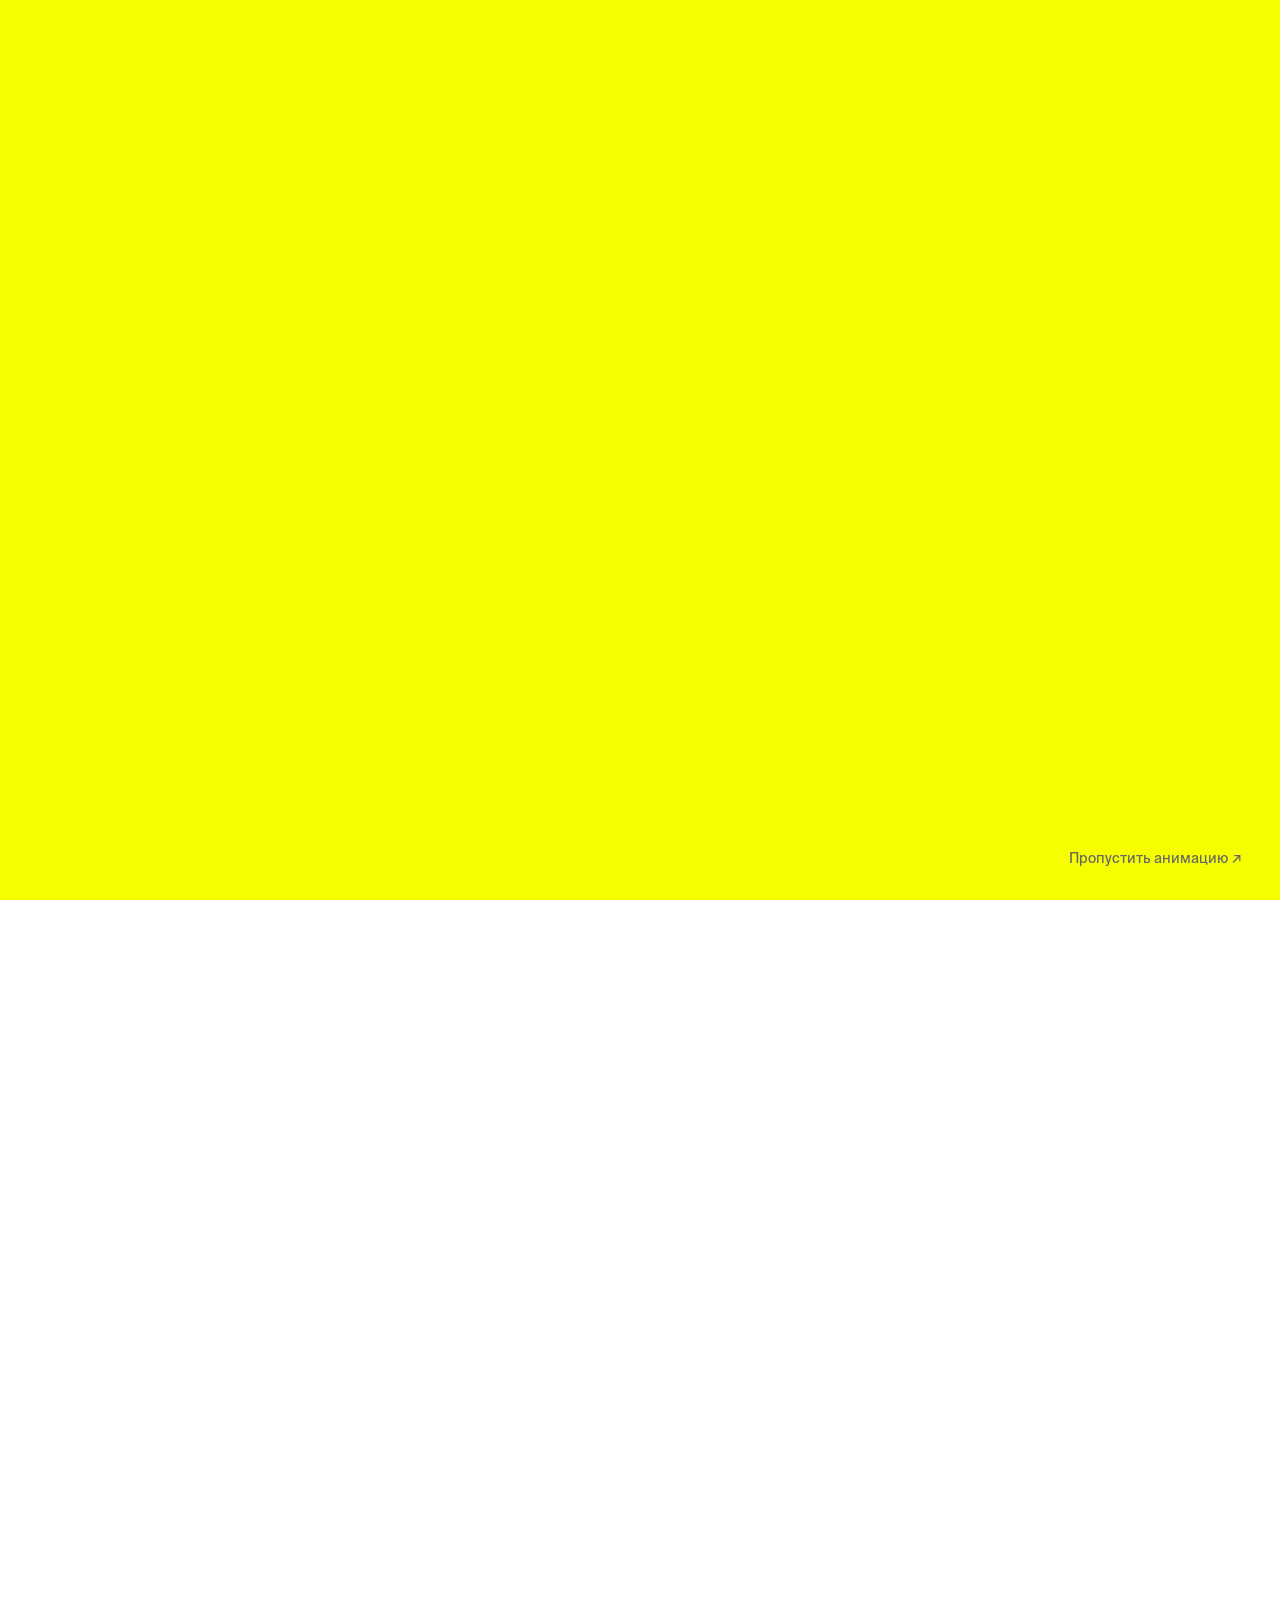
==== index.html @ 90dab208 "fix mobile" ====
<!doctype html><html lang="ru"><head><meta charset="utf-8"><meta name="viewport" content="width=device-width,initial-scale=1"><meta name="theme-color" content="#f6ff00"><title>Ярлыки — первое впечатление</title><meta name="description" content="Счёт пополам. Какие ярлыки навесим? История, которая раскрывается при скролле."><link rel="stylesheet" href="style.css?v=21"><link rel="stylesheet" href="catalog.css?v=25"><link rel="preload" href="assets/fonts/SuisseIntl-Regular.otf" as="font" type="font/otf" crossorigin>
<script>if(/^#cases?$|^#case-[1-6]$/.test(location.hash))location.replace("cases.html"+location.hash);else if(location.hash==="#about")location.replace("about.html");</script><link rel="stylesheet" href="project.css?v=64"></head><body>
<main><section id="story" aria-label="История о первом впечатлении"><div class="stage">
<div class="about screen" id="explanation"><header><nav><a href="cases.html" data-catalog>Кейсы</a><a href="about.html">О проекте</a></nav><a class="logo-home" href="index.html" aria-label="На главную"><img class="logo" src="assets/mascot.svg" alt="Сердце"></a><button class="share">Поделиться историей</button></header><div class="artboard"><div class="about-copy"><h2>Уже всё понятно?</h2><p class="descriptor">Спецпроект о ярлыках в отношениях:<br>как мы делаем выводы и что упускаем</p><ol><li><span>1</span><div><h3>Узнайте ситуацию</h3><p>Не пишет первым, предлагает разделить счёт, не выкладывает общие фото</p></div></li><li><span>2</span><div><h3>Посмотрите глубже</h3><p>Откройте детали каждой истории и проверьте, изменится ли ваше мнение</p></div></li></ol><a class="button" href="cases.html">Смотреть знакомые истории</a></div><div class="instruction" aria-label="Сердечки держат лист бумаги с ярлыками"><div style="inset:4.02% 0 0 3.78%"><img src="assets/7b0a2.svg" alt=""></div><div style="inset:14.25% 23.01% 4.76% 25.79%"><img src="assets/275e6.svg" alt=""></div><div style="inset:19.32% 23.01% 78.98% 75.84%"><img src="assets/e6776.svg" alt=""></div><div style="inset:89.11% 73.2% 9.39% 25.79%"><img src="assets/5a8c9.svg" alt=""></div><div style="inset:91.22% 33.81% 7.47% 65.68%"><img src="assets/b8d10.svg" alt=""></div><div style="inset:63.84% 37.57% 16.86% 29.57%"><img src="assets/ef36b.svg" alt=""></div><div style="inset:44.73% 26.77% 37.58% 47.94%"><img src="assets/b5682.svg" alt=""></div><div style="inset:22.67% 44.22% 56.77% 31.28%"><img src="assets/1a443.svg" alt=""></div><div style="inset:32.05% 31.79% 65.39% 66.65%"><img src="assets/c2673.svg" alt=""></div><div style="inset:25.44% 27.2% 72.56% 71.57%"><img src="assets/e4492.svg" alt=""></div><div style="inset:58.17% 50.09% 39.95% 48.69%"><img src="assets/e5840.svg" alt=""></div><div style="inset:28.57% 29.41% 69.3% 69.32%"><img src="assets/2cd7f.svg" alt=""></div><div style="inset:22.2% 25.02% 75.79% 73.76%"><img src="assets/6f675.svg" alt=""></div><div style="inset:46.43% 53.77% 51.33% 45.2%"><img src="assets/22b3f.svg" alt=""></div><div style="inset:41.39% 38.35% 56.74% 60.49%"><img src="assets/0f939.svg" alt=""></div><div style="inset:80.21% 38.16% 17.49% 60.78%"><img src="assets/86198.svg" alt=""></div><div style="inset:39.05% 57.01% 58.5% 41.87%"><img src="assets/02c9c.svg" alt=""></div><div style="inset:38.68% 36.37% 59.55% 62.52%"><img src="assets/fce56.svg" alt=""></div><div style="inset:86.16% 71.15% 12.01% 27.67%"><img src="assets/a3f76.svg" alt=""></div><div style="inset:83.9% 36.59% 13.92% 62.52%"><img src="assets/5ff57.svg" alt=""></div><div style="inset:63.88% 54.27% 34.34% 44.59%"><img src="assets/9fc2b.svg" alt=""></div><div style="inset:76.77% 39.8% 21.05% 59.23%"><img src="assets/3acbd.svg" alt=""></div><div style="inset:87.54% 34.99% 10.33% 64.08%"><img src="assets/f8cb5.svg" alt=""></div><div style="inset:61.06% 52.19% 37.23% 46.68%"><img src="assets/cc134.svg" alt=""></div><div style="inset:58.36% 48.34% 39.69% 50.64%"><img src="assets/f380e.svg" alt=""></div><div style="inset:35.68% 34.33% 62.42% 64.56%"><img src="assets/a7bbb.svg" alt=""></div><div style="inset:23.81% 63.81% 74.14% 35.16%"><img src="assets/402f9.svg" alt=""></div><div style="inset:42.98% 55.39% 54.92% 43.62%"><img src="assets/146ea.svg" alt=""></div><div style="inset:61.8% 46.82% 36.22% 52.2%"><img src="assets/55c90.svg" alt=""></div><div style="inset:83.58% 69.28% 14.73% 29.73%"><img src="assets/388e6.svg" alt=""></div><div style="inset:49.88% 52.28% 48.13% 46.8%"><img src="assets/b5104.svg" alt=""></div><div style="inset:66.68% 56.41% 31.66% 42.57%"><img src="assets/0a39e.svg" alt=""></div><div style="inset:20.37% 65.46% 77.61% 33.66%"><img src="assets/4e72e.svg" alt=""></div><div style="inset:27.35% 62.36% 70.74% 36.71%"><img src="assets/267bd.svg" alt=""></div><div style="inset:44.2% 40.37% 54.13% 58.67%"><img src="assets/8c803.svg" alt=""></div><div style="inset:5.18% 70.81% 28.19% 4.45%"><img src="assets/3a19d.svg" alt=""></div><div style="inset:23.29% 76.43% 70.82% 21.01%"><img src="assets/b0df2.svg" alt=""></div><div style="inset:26.95% 81.81% 66.93% 15.7%"><img src="assets/346f6.svg" alt=""></div><div style="inset:41.83% 0.68% 1.12% 73.12%"><img src="assets/42d06.svg" alt=""></div><div style="inset:63.96% 13.38% 30.2% 83.93%"><img src="assets/c4c58.svg" alt=""></div><div style="inset:59.79% 18.46% 34.64% 78.81%"><img src="assets/5970c.svg" alt=""></div><div style="inset:83% 26.28% 5.74% 66.39%"><img src="assets/9bbf6.svg" alt=""></div><div style="inset:12.1% 64.65% 80.53% 30.05%"><img src="assets/9ccc6.svg" alt=""></div><div style="inset:65.37% 22.06% 25.84% 75.14%"><img src="assets/076d9.svg" alt=""></div><div style="inset:25.73% 70.8% 70.72% 28.65%"><img src="assets/cbd08.svg" alt=""></div><div style="inset:33.71% 4.28% 57.67% 92.96%"><img src="assets/4f67e.svg" alt=""></div><div style="inset:38.57% 0.16% 55.39% 95.4%"><img src="assets/6e58c.svg" alt=""></div><div style="inset:0 92.46% 91.87% 5.05%"><img src="assets/b3ad0.svg" alt=""></div><div style="inset:4.95% 94.88% 89.46% 1.27%"><img src="assets/75973.svg" alt=""></div><div style="inset:11.93% 96.21% 85.41% 0"><img src="assets/a576d.svg" alt=""></div><span class="itext a">Жмот</span><span class="itext b">Тарелочница</span><span class="itext c">Сыночка-корзиночка</span></div></div></div>
<div class="intro screen"><header><nav><a href="cases.html" data-catalog>Кейсы</a><a href="about.html">О проекте</a></nav><a class="logo-home" href="index.html" aria-label="На главную"><img class="logo" src="assets/mascot.svg" alt="Сердце"></a><button class="share">Поделиться историей</button></header><div class="artboard"><h1>Счёт пополам.<br>Какие ярлыки навесим?</h1><div class="mobile-scene" aria-hidden="true"><div class="cafe-left"><img src="assets/96ec9.svg" alt=""></div><div class="cafe-right"><img src="assets/06951.svg" alt=""></div><div class="cafe-table"><img src="assets/1d486.svg" alt=""></div></div><div class="scene"><img src="assets/scene.svg" alt="Два сердечка за столом в кафе"></div><div class="labels" aria-label="Поспешные ярлыки"></div></div><div class="yellow-edge"></div><p class="scroll-hint">Листай, чтобы увидеть больше <span>↓</span></p></div>
<svg class="paper" aria-hidden="true"><defs><linearGradient id="back" gradientUnits="userSpaceOnUse"><stop stop-color="#e5e5e5"/><stop offset=".18" stop-color="#f1f1f1"/><stop offset=".4" stop-color="#ffffff"/><stop offset=".7" stop-color="#fafafa"/><stop offset="1" stop-color="#eeeeee"/></linearGradient><filter id="shadow"><feGaussianBlur stdDeviation="12"/></filter></defs><polygon class="paper-face" fill="#f6ff00"/><path class="fold-shadow" fill="#000" opacity=".06" filter="url(#shadow)"/><path class="fold-back" fill="url(#back)"/></svg><button class="skip" data-end>Пропустить анимацию ↗</button>
</div></section></main><div class="toast" role="status"></div><script src="app.js?v=41"></script><script src="share.js?v=21"></script><script src="navigation.js?v=64"></script></body></html>
---- style.css ----
@font-face{font-family:Suisse;src:url('assets/fonts/SuisseIntl-Thin.otf') format('opentype');font-weight:100;font-style:normal;font-display:swap}
@font-face{font-family:Suisse;src:url('assets/fonts/SuisseIntl-ThinItalic.otf') format('opentype');font-weight:100;font-style:italic;font-display:swap}
@font-face{font-family:Suisse;src:url('assets/fonts/SuisseIntl-Ultralight.otf') format('opentype');font-weight:200;font-style:normal;font-display:swap}
@font-face{font-family:Suisse;src:url('assets/fonts/SuisseIntl-UltralightItalic.otf') format('opentype');font-weight:200;font-style:italic;font-display:swap}
@font-face{font-family:Suisse;src:url('assets/fonts/SuisseIntl-Light.otf') format('opentype');font-weight:300;font-style:normal;font-display:swap}
@font-face{font-family:Suisse;src:url('assets/fonts/SuisseIntl-LightItalic.otf') format('opentype');font-weight:300;font-style:italic;font-display:swap}
@font-face{font-family:Suisse;src:url('assets/fonts/SuisseIntl-Book.otf') format('opentype');font-weight:350;font-style:normal;font-display:swap}
@font-face{font-family:Suisse;src:url('assets/fonts/SuisseIntl-BookItalic.otf') format('opentype');font-weight:350;font-style:italic;font-display:swap}
@font-face{font-family:Suisse;src:url('assets/fonts/SuisseIntl-Regular.otf') format('opentype');font-weight:400;font-style:normal;font-display:swap}
@font-face{font-family:Suisse;src:url('assets/fonts/SuisseIntl-RegularItalic.otf') format('opentype');font-weight:400;font-style:italic;font-display:swap}
@font-face{font-family:Suisse;src:url('assets/fonts/SuisseIntl-Medium.otf') format('opentype');font-weight:500;font-style:normal;font-display:swap}
@font-face{font-family:Suisse;src:url('assets/fonts/SuisseIntl-MediumItalic.otf') format('opentype');font-weight:500;font-style:italic;font-display:swap}
@font-face{font-family:Suisse;src:url('assets/fonts/SuisseIntl-SemiBold.otf') format('opentype');font-weight:600;font-style:normal;font-display:swap}
@font-face{font-family:Suisse;src:url('assets/fonts/SuisseIntl-SemiBoldItalic.otf') format('opentype');font-weight:600;font-style:italic;font-display:swap}
@font-face{font-family:Suisse;src:url('assets/fonts/SuisseIntl-Bold.otf') format('opentype');font-weight:700;font-style:normal;font-display:swap}
@font-face{font-family:Suisse;src:url('assets/fonts/SuisseIntl-BoldItalic.otf') format('opentype');font-weight:700;font-style:italic;font-display:swap}
@font-face{font-family:Suisse;src:url('assets/fonts/SuisseIntl-Black.otf') format('opentype');font-weight:900;font-style:normal;font-display:swap}
@font-face{font-family:Suisse;src:url('assets/fonts/SuisseIntl-BlackItalic.otf') format('opentype');font-weight:900;font-style:italic;font-display:swap}
@font-face{font-family:Livret;src:url('assets/fonts/TT Livret Text Trial Regular.ttf')}*{box-sizing:border-box}html{scroll-behavior:auto}body{margin:0;background:white;color:#666;font:18px/1.2 Suisse,Arial,sans-serif}button,a{-webkit-tap-highlight-color:transparent}button{font:inherit;cursor:pointer;border:0;border-radius:0}a{color:inherit;text-decoration:none}button:focus-visible,a:focus-visible{outline:2px solid #666;outline-offset:5px}p,h1,h2,h3{margin:0;font-weight:400}h1,h2{font-family:Livret,Georgia,serif}#story{height:470svh;position:relative}.stage{position:sticky;top:0;height:100svh;overflow:hidden;background:#fff}.screen{position:absolute;inset:0;display:grid;place-items:center}.artboard{width:1440px;height:740px;position:absolute;transform:scale(var(--scale,1));transform-origin:center}.intro{z-index:2;background:#fff}header{position:absolute;left:30px;right:30px;top:20px;height:52px;display:flex;align-items:center;justify-content:space-between;color:#444;z-index:2}nav{display:flex;gap:30px}.logo{position:absolute;left:50%;transform:translateX(-50%);width:55.517px;height:50px}.share,.button{display:inline-flex;align-items:center;justify-content:center;background:#444;color:white;padding:16px 24px;font-size:18px;min-height:52px}.share:hover,.button:hover{background:#222}h1{position:absolute;top:101px;left:0;width:100%;font-size:68px;line-height:.95;text-align:center}.scene{position:absolute;left:63px;top:268px;width:1313.422px;height:577.925px}.scene img{width:1313.422px;height:577.925px;display:block}.yellow-edge{position:absolute;left:0;right:0;bottom:0;height:18px;background:#f6ff00}.scroll-hint{position:absolute;bottom:28px;left:0;width:100%;text-align:center;font-size:16px;z-index:4}.scroll-hint span{display:block;margin-top:10px}.labels{position:absolute;inset:0;pointer-events:none}.label{position:absolute;background:#f6ff00;height:58px;display:grid;place-items:center;font-size:22px;color:#666;transform-origin:center;box-shadow:none;clip-path:polygon(0 0,100% 0,100% calc(100% - 24px),calc(100% - 24px) 100%,0 100%);will-change:transform,opacity}.label:after{content:"";position:absolute;right:0;bottom:0;width:24px;height:24px;background:#444}.paper{position:absolute;inset:0;width:100%;height:100%;z-index:5;pointer-events:none}.skip{position:absolute;right:30px;bottom:25px;background:transparent;color:#666;font-size:14px;z-index:7;padding:8px}.progress{height:2px;position:absolute;bottom:0;left:0;right:0;z-index:8;background:#44444410}.progress i{display:block;height:100%;background:#666;transform-origin:left;transform:scaleX(0)}.about-copy{position:absolute;left:30px;top:149px;width:504px}.about h2{font-size:60px;line-height:.9;white-space:nowrap}.descriptor{font-size:22px;color:#9e9e9e;margin-top:20px}ol{list-style:none;padding:0;margin:70px 0 65px;width:447px}li{display:flex;gap:16px;margin-bottom:26px}li+li{border-top:2px solid #ddd;padding-top:26px}li>span{font:42px/1 Livret,Georgia,serif}li h3{font-size:18px;color:#9e9e9e;margin-bottom:10px}li p{font-size:18px}.instruction{position:absolute;left:613px;top:149px;width:797px;height:487.056px}.instruction>div{position:absolute}.instruction img{display:block;width:100%;height:100%}.instruction .itext{position:absolute;font-size:15.694px}.instruction .itext.a{left:40.4%;top:29.77%;transform:rotate(-17deg)}.instruction .itext.b{left:53.95%;top:50.1%;transform:rotate(10.96deg)}.instruction .itext.c{left:35.26%;top:68.99%;transform:rotate(-9.92deg)}footer{min-height:40svh;padding:80px 30px;display:flex;align-items:center;justify-content:center;gap:32px;flex-wrap:wrap}footer>p{font:32px/1.1 Livret,Georgia,serif}footer .restart{background:transparent;color:#666;font-size:16px}.toast{position:fixed;bottom:35px;left:50%;transform:translate(-50%,15px);opacity:0;pointer-events:none;background:#444;color:white;padding:15px 24px;z-index:20;transition:opacity .2s,transform .2s}.toast.show{opacity:1;transform:translate(-50%,0)}@media(max-width:700px){.artboard{transform:scale(var(--scale));}.skip{right:12px;bottom:16px;font-size:12px}.scroll-hint{font-size:13px;bottom:40px}.about .artboard{width:390px;height:780px;transform:scale(var(--mobile-scale));}header{left:20px;right:20px}.about header nav{font-size:13px;gap:16px}.about header .logo{width:32px;height:30px}.about header .share{font-size:11px;padding:10px;min-height:35px}.about-copy{left:20px;top:110px;width:350px}.about h2{font-size:42px}.descriptor{font-size:18px}ol{margin:30px 0;width:350px}li p{font-size:16px}.instruction{width:350px;height:214px;left:20px;top:550px}.instruction .itext{font-size:7px}footer{padding:50px 20px;gap:20px}footer>p{font-size:26px;text-align:center}}@media(prefers-reduced-motion:reduce){#story{height:100svh}.intro,.paper,.skip,.progress{display:none!important}.about{visibility:visible!important}}

/* Viewport navigation stays above the scene regardless of canvas scaling. */
.screen>header{position:absolute;top:20px;left:30px;right:30px;height:52px;z-index:3}.yellow-edge{height:22%;min-height:110px;background:linear-gradient(to bottom,rgba(246,255,0,0) 0%,#f6ff00 70%,#f6ff00 100%);pointer-events:none}.scroll-hint{bottom:30px}.scroll-hint span{display:none}@media(max-width:700px){.screen>header{top:16px;left:16px;right:16px;height:36px}.screen>header nav{font-size:13px;gap:16px}.screen>header .logo{width:32px;height:30px}.screen>header .share{font-size:11px;padding:10px;min-height:35px}.yellow-edge{height:19%;min-height:100px}.scroll-hint{bottom:30px;font-size:13px}.skip{bottom:7px;font-size:10px}}

/* The initial scene has a clean paper edge, without a gradient. */
.yellow-edge{height:18px;min-height:0;background:#f6ff00}

/* Fade the illustration into the white paper at the bottom. */
.yellow-edge{height:22%;min-height:110px;background:linear-gradient(to bottom,rgba(255,255,255,0) 0%,#fff 75%,#fff 100%)}

/* Captions share the geometric centers and angles of the illustrated yellow labels. */
.instruction .itext{white-space:nowrap;line-height:1}.instruction .itext.a{left:43.53%;top:32.95%;transform:translate(-50%,-50%) rotate(-17deg)}.instruction .itext.b{left:60.585%;top:53.575%;transform:translate(-50%,-50%) rotate(10.96deg)}.instruction .itext.c{left:46%;top:73.49%;transform:translate(-50%,-50%) rotate(-9.92deg)}

/* Scene and its fade stay in one stacking context under every label. */
.intro .artboard>.yellow-edge{z-index:1;right:auto;min-height:0}.labels{z-index:2}
---- catalog.css ----
.catalog{position:relative;min-height:max(740px,100svh);overflow:hidden;background:#fff;color:#666}.catalog>header{position:absolute;top:20px;left:40px;right:40px;height:50px}.catalog>header .share{font-size:16px;min-height:48px;padding:14px 24px}.catalog-canvas{position:absolute;width:1440px;height:740px;left:50%;top:50%;transform:translate(-50%,-50%) scale(var(--catalog-scale,1));transform-origin:center}.catalog-grid{position:absolute;left:-22.032px;top:-142.006px;width:1554.96px;height:931.068px;pointer-events:none}.catalog-heading{position:absolute;left:40px;right:40px;top:122px;display:flex;justify-content:space-between}.catalog-heading h2{font:20px/24px Suisse,Arial,sans-serif;color:#9e9e9e}.catalog-heading p{font:18px/22px Suisse,Arial,sans-serif;width:325px}.rack{position:absolute;left:40px;top:239px;width:1360px;height:436px;display:flex;align-items:center;justify-content:center;gap:40px;isolation:isolate;touch-action:pan-y;user-select:none}.case-slot{position:relative;width:112px;height:400px;flex:none;transition:width .55s cubic-bezier(.22,.78,.18,1),height .55s;z-index:1}.case-slot.active{width:447px;height:436px;z-index:10}.case-slot.dragging{z-index:12}.case-sheet{position:absolute;inset:0;transform-origin:center;transition:transform .55s cubic-bezier(.22,.78,.18,1);will-change:transform}.case-slot.dragging .case-sheet{transition:none}.closed-paper{position:absolute;inset:0;opacity:1;transition:opacity .3s}.closed-plane{position:absolute;left:-11px;top:0;width:130.2px;height:422.22px}.closed-thickness{position:absolute;right:0;top:0;width:3.72px;height:399.9px}.closed-paper>span{position:absolute;left:24px;top:172px;font:42px/56px Livret,Georgia,serif;color:#fff;opacity:.2}.case-slot.active .closed-paper{opacity:0;pointer-events:none}.case-cover{position:absolute;left:50%;top:50%;width:447px;height:436px;transform:translate(-50%,-50%) perspective(1400px) rotateY(-75deg);opacity:0;transition:transform .55s cubic-bezier(.22,.78,.18,1),opacity .25s;pointer-events:none}.case-slot.active .case-cover{transform:translate(-50%,-50%) perspective(1400px) rotateY(0);opacity:1}.cover-front{position:absolute;inset:0;background:#eee;border-radius:5px;overflow:hidden;clip-path:polygon(0 0,100% 0,100% calc(100% - 44px),calc(100% - 44px) 100%,0 100%)}.cover-photo{position:absolute;max-width:none}.cover-grain{position:absolute;inset:0;background-image:url('assets/0f01c.png');background-size:100%;mix-blend-mode:overlay;opacity:.7;pointer-events:none}.cover-topline{position:absolute;left:30px;right:30px;top:26px;display:flex;justify-content:space-between;align-items:flex-start;gap:15px;font:20px/24px Suisse,Arial,sans-serif}.cover-topline>span:first-child{white-space:nowrap;color:#666}.cover-topline>span:last-child{text-align:right;color:#444}.cover-shade{position:absolute;inset:0;background:radial-gradient(ellipse at center,transparent 80%,#f6ff00 100%);pointer-events:none}.printed-cover-corner{position:absolute;bottom:0;right:0;width:95px;height:95px}.case-pull{position:absolute;inset:0;background:transparent;z-index:3;padding:0;cursor:grab;touch-action:pan-y;color:transparent}.case-slot.active .case-pull{touch-action:none}.case-pull:active{cursor:grabbing}.case-pull:focus-visible{outline:2px solid #666;outline-offset:6px}.case-fold{position:absolute;inset:0;width:447px;height:436px;overflow:visible;pointer-events:none}.catalog-hint{position:absolute;top:698px;left:40px;right:40px;display:flex;justify-content:space-between;color:#9e9e9e;font-size:16px}.catalog-arrows{display:flex;gap:16px}.catalog-arrows button{background:none;color:#666;padding:0 4px;font-size:20px}.case-view{position:fixed;inset:0;background:#fff;z-index:30;overflow:auto}.case-view[hidden]{display:none}.case-view>header{position:relative;top:auto;left:auto;right:auto;margin:20px 40px;height:50px}.case-layout{max-width:1440px;margin:80px auto 50px;padding:0 40px;display:grid;grid-template-columns:minmax(0,680px) minmax(0,650px);gap:30px}.case-visual{position:relative;aspect-ratio:680/648;overflow:hidden;background:#eee}.case-visual>img{width:100%;height:100%;object-fit:cover}.case-visual[data-id="6"]>img{width:142.92%;max-width:none;position:relative;left:-12.03%}.case-veil{position:absolute;inset:0;background:#000;opacity:.8;transition:opacity .5s}.case-panel{display:flex;flex-direction:column;align-items:stretch;min-height:500px}.case-panel h1{position:static;width:auto;text-align:left;font:60px/1.05 Livret,Georgia,serif}.case-description{font-size:18px;line-height:22px;margin-top:12px;max-width:564px}.case-stage{border-top:1px solid #eee;margin-top:30px;padding-top:30px}.case-stage-heading{display:flex;justify-content:space-between;gap:20px;font-size:20px;margin-bottom:12px}.case-stage-heading span{color:#9e9e9e;font-size:18px}.case-reactions{display:grid;grid-template-columns:repeat(3,1fr);gap:20px;margin-top:20px}.case-reaction{position:relative;background:#eee;min-height:144px;padding:16px;text-align:left;color:#444;clip-path:polygon(0 0,100% 0,100% calc(100% - 20px),calc(100% - 20px) 100%,0 100%)}.case-reaction img{display:block;width:80px;height:75px;object-fit:contain;margin-bottom:12px}.case-reaction[aria-pressed="true"]{background:#f6ff00}.case-actions{display:flex;gap:20px;margin-top:auto;padding-top:40px}.case-actions button{min-height:52px;padding:14px 24px;background:#444;color:#fff}.case-actions button:disabled{background:#c4c4c4}.detail-paper{position:relative;padding:25px 24px;min-height:210px;background:#eee;overflow:hidden;isolation:isolate}.detail-paper p{font-size:18px;line-height:24px;white-space:pre-line}.detail-mask{position:absolute;inset:0;background:#444;z-index:2;cursor:grab;touch-action:none;clip-path:polygon(0 0,100% 0,100% calc(100% - 32px),calc(100% - 32px) 100%,0 100%)}.detail-mask:after{content:'';position:absolute;bottom:0;right:0;border-top:32px solid #d9d9d9;border-right:32px solid transparent}.detail-hint{color:#9e9e9e;font-size:16px;margin-top:12px}.result-comparison{display:flex;align-items:center;gap:24px;margin:25px 0}.result-comparison>div{flex:1}.result-comparison small{display:block;color:#9e9e9e;margin-bottom:12px}.result-comparison strong{font-weight:400;font-size:22px}.case-view.showing{animation:caseEnter .4s cubic-bezier(.22,.78,.18,1)}@keyframes caseEnter{from{opacity:0;transform:translateY(25px)}to{opacity:1;transform:none}}body.case-is-open{overflow:hidden}.live-message{position:absolute;width:1px;height:1px;overflow:hidden;clip-path:inset(50%)}
@media(max-width:700px){.catalog{min-height:700px}.catalog>header{left:16px;right:16px}.catalog-heading p{font-size:18px}.catalog-hint{font-size:18px}.case-view>header{margin:16px;height:35px}.case-layout{margin-top:45px;padding:0 16px;grid-template-columns:1fr;gap:25px}.case-panel h1{font-size:42px}.case-description{font-size:17px}.case-visual{max-height:40svh;aspect-ratio:1.3}.case-panel{min-height:400px}.case-stage{margin-top:24px;padding-top:24px}.case-reactions{gap:10px}.case-reaction{padding:12px;min-height:130px;font-size:15px}.case-reaction img{width:65px;height:65px}.case-actions button{padding:12px 18px;font-size:15px}.case-stage-heading{font-size:18px}.case-stage-heading span{font-size:14px}}
@media(prefers-reduced-motion:reduce){.case-slot,.case-cover,.case-sheet,.closed-paper,.case-view{transition:none!important;animation:none!important}}

@media(max-width:700px){.catalog-canvas{position:relative;width:100%;height:700px;top:0;left:0;transform:none}.catalog-heading{top:110px;left:20px;right:20px;flex-direction:column;gap:16px}.catalog-heading h2{font-size:20px}.catalog-heading p{font-size:17px;width:auto;max-width:325px}.rack{left:50%;top:235px;transform:translateX(-50%) scale(.65) translateX(var(--rack-offset,0px));transform-origin:center;transition:transform .55s cubic-bezier(.22,.78,.18,1)}.catalog-hint{top:610px;left:20px;right:20px;font-size:14px;gap:15px}.catalog>header{height:36px}.catalog>header nav{font-size:13px;gap:16px}.catalog>header .logo{width:32px;height:30px}.catalog>header .share{font-size:11px;padding:10px;min-height:35px}}

/* Gray numbered sheets reveal their printed cover on interaction. */
.closed-paper{display:block}.closed-paper:after{content:"";position:absolute;right:3px;top:0;width:1px;height:400px;background:rgba(255,255,255,.7);pointer-events:none}.case-cover{opacity:0;transform:translate(-50%,-50%) perspective(1400px) rotateY(var(--cover-angle,-75deg)) scaleY(.91743);backface-visibility:hidden}.case-slot.active .case-cover{transform:translate(-50%,-50%) perspective(1400px) rotateY(0deg) scaleY(1)}.printed-cover-corner{transform:scale(.4631578947);transform-origin:bottom right}

/* Hover highlight is shared by every case; heading sits 50px below navigation. */
.catalog>.catalog-heading{top:120px;z-index:2}.cover-shade{opacity:0;transition:opacity .25s ease;background:radial-gradient(ellipse at center,rgba(246,255,0,0) 80%,#f6ff00 100%)}.case-slot:hover .cover-shade,.case-slot:focus-within .cover-shade{opacity:1}.catalog-grid{display:none}@media(max-width:700px){.catalog>.catalog-heading{top:106px;left:20px;right:20px}}

/* Dark printed covers, with a yellow reverse side on every peel. */
.cover-darken{position:absolute;inset:0;background:rgba(0,0,0,.3);pointer-events:none}

/* Neutral resting state; highlight and paper shadow appear on interaction. */
.cover-darken{display:none}.case-cover{filter:drop-shadow(0 0 0 transparent);transition:transform .55s cubic-bezier(.22,.78,.18,1),opacity .25s,filter .25s}.case-slot:hover .case-cover,.case-slot:focus-within .case-cover{filter:drop-shadow(0 14px 16px rgba(0,0,0,.18))}

/* Thin paper edges supply depth without cast shadows. */
.catalog>.catalog-heading{top:150px}
.closed-thickness{width:5px;background:linear-gradient(90deg,#e8e8e8 0 20%,#a7a7a7 22% 75%,#c5c5c5 100%);clip-path:polygon(0 0,100% .5%,100% 99.5%,0 100%)}
.closed-paper:after{right:4px;background:rgba(255,255,255,.8)}
.case-cover,.case-slot:hover .case-cover,.case-slot:focus-within .case-cover{filter:none}
.case-cover:before{content:"";position:absolute;inset:3px -3px -3px 3px;background:linear-gradient(135deg,#dedede,#aaa);border-radius:5px;clip-path:polygon(0 0,100% 0,100% calc(100% - 44px),calc(100% - 44px) 100%,0 100%)}
.case-slot.active .cover-shade{opacity:1}
@media(max-width:700px){.catalog>.catalog-heading{top:136px}}

/* Keep the front and folded corner on one exact contour. */
.case-cover:before{display:none}

/* Catalogue is a separate viewport, with no landing page above it. */
body.catalog-page{height:100svh;overflow:hidden;overscroll-behavior:none}
.catalog-page main,.catalog-page .catalog{height:100svh;min-height:0}
.closed-paper>span{color:#aaa;opacity:1}
.closed-thickness{background:linear-gradient(90deg,#8e8e8e 0 20%,#555 22% 75%,#666 100%)}

.about-page{min-height:100svh}.about-page .about{position:relative;height:100svh;min-height:600px}.about-page .about main{height:100%}

/* Printed fronts remain white; yellow radiates into their outer corners. */
.cover-front{background:#fff}
.cover-grain{opacity:.18}
.cover-shade{opacity:1;background:radial-gradient(ellipse at center,rgba(246,255,0,0) 70%,rgba(246,255,0,.85) 86%,#f6ff00 96%)}
---- project.css ----
/* Shared editorial layouts and responsive project navigation. */
:root{--brand:#f6ff00;--ink:#444;--heading:#666;--muted:#9e9e9e;--paper:#fff;--surface:#eee}body{font-weight:350}img{vertical-align:middle}.fc-heading{min-height:132px}.fc-photo-window{position:absolute;inset:0;overflow:hidden}.fc-content[data-case="6"] .fc-base-photo{left:-12.03%;width:142.92%;object-fit:fill}.fc-content[data-case="6"] .fc-face-top{z-index:1}.fc-photo-edges{z-index:2}.fc-comparison{display:grid;grid-template-columns:repeat(2,minmax(0,1fr));gap:20px}.fc-comparison article{min-width:0}.fc-comparison article>img{display:block;width:100%;aspect-ratio:670/273;object-fit:contain;margin:20px 0}.fc-comparison .fc-stats{width:100%}.fc-comparison .fc-caption{min-height:52px}.fc-central-reasons{display:grid;grid-template-columns:minmax(0,326fr) minmax(0,563fr) minmax(0,326fr);grid-template-rows:1fr 1fr;column-gap:5.36%;row-gap:70px;align-items:center;min-height:424px}.fc-central-reasons>img{grid-column:2;grid-row:1/3;width:100%;aspect-ratio:563/424;object-fit:contain}.fc-central-reasons>article:nth-of-type(1){grid-column:1;grid-row:1}.fc-central-reasons>article:nth-of-type(2){grid-column:3;grid-row:1}.fc-central-reasons>article:nth-of-type(3){grid-column:1;grid-row:2}.fc-central-reasons>article:nth-of-type(4){grid-column:3;grid-row:2}.fc-central-reasons .fc-reason-copy{margin:0}.fc-result-cell{width:212px}.fc-result-cell>p{display:none}.fc-result-cell .fc-result-sticker{width:100%}.fc-mobile-hint{display:none}.fc-editorial-end{text-align:right}.fc-editorial-end .fc-button{min-width:310px}.fc-sticker-button:focus-visible{outline:2px solid #666;outline-offset:5px}.fc-panel h1{white-space:normal;font-size:60px;line-height:1.15}.fc-heading{display:flex;flex-direction:column;justify-content:flex-start}.fc-intro{margin-top:12px}.fc-editorial{scroll-margin-top:30px}.menu-toggle{display:none}.project-menu{position:fixed;inset:0;z-index:100;background:#fff;overflow-y:auto;padding:0 20px 40px;color:#444}.project-menu[hidden]{display:none}.menu-header{height:72px;position:relative;display:flex;align-items:center;justify-content:space-between}.menu-header>a{font-size:14px}.menu-header .logo{width:43px;height:38px}.menu-close,.menu-toggle{width:44px;height:44px;background:none;padding:10px}.menu-close>img,.menu-toggle>img{width:24px;height:24px}.menu-sections{display:flex;flex-direction:column;gap:4px;margin-top:24px}.menu-sections a{font-size:20px;line-height:26px;min-height:44px;display:flex;align-items:center}.menu-cases{display:flex;flex-direction:column;gap:4px;margin-top:24px}.menu-cases>p{font-size:14px;line-height:20px;color:#9e9e9e}.menu-cases a{font-size:16px;line-height:22px;min-height:44px;display:flex;align-items:center}.project-menu>.share{width:100%;margin-top:24px}.menu-open{overflow:hidden!important}.fc-sticker-under,.fc-sticker-front{backface-visibility:hidden}
@media(min-width:1024px){.fc-content[data-case="4"] .fc-panel h1{font-size:58px}}
@media(max-width:1023px){
body{font-size:16px;line-height:22px}header nav>a:nth-child(2),header>.share{display:none}header>.menu-toggle{display:block;margin-left:auto}.screen>header,.catalog>header,.first-case>header{position:absolute;left:20px;right:20px;top:0;width:auto;height:72px;margin:0}.screen>header nav,.catalog>header nav,.first-case>header nav{font-size:14px;line-height:20px;gap:0}.screen>header .logo,.catalog>header .logo,.first-case>header .logo{width:43px;height:38px}.first-case>header{position:relative}.first-case{overflow-x:hidden;overscroll-behavior-y:contain}.fc-content{width:calc(100% - 40px);margin:24px auto 40px;max-width:700px}.fc-main-wrap{height:auto}.fc-main{display:grid;width:100%;grid-template-columns:minmax(0,1fr);gap:32px;transform:none}.fc-panel{display:contents}.fc-heading{grid-row:1;min-height:0}.fc-panel h1{font-size:32px;line-height:40px;white-space:normal}.fc-intro{width:100%;font-size:16px;line-height:22px;color:#444;margin-top:16px;text-wrap:initial}.fc-paper{grid-row:2;width:100%;height:auto;aspect-ratio:680/648;overflow:visible;margin:0}.fc-rule{display:none}.fc-stage{grid-row:3;margin:0}.fc-bottom{grid-row:4;padding:0;margin:0}.fc-stage-heading{display:flex;align-items:flex-start;gap:16px;min-height:26px}.fc-stage-heading h2{font-size:20px;line-height:26px;color:#444}.fc-stage-heading>p{font-size:14px;line-height:20px;padding-top:3px}.fc-content[data-phase="first"] .fc-stage-heading>p,.fc-content[data-phase="last"] .fc-stage-heading>p{display:none}.fc-reaction-grid{grid-template-columns:repeat(3,minmax(0,1fr));gap:8px;margin-top:16px}.fc-reaction{height:112px}.fc-reaction .fc-sticker-front,.fc-reaction .fc-sticker-under,.fc-result-sticker{padding:12px 4px;align-items:center;justify-content:center;gap:12px}.fc-mascot{height:44px;transform:none;display:flex;align-items:center;justify-content:center;width:100%}.fc-mascot img{height:auto;width:52px;max-height:44px;object-fit:contain}.fc-label{font-size:14px;line-height:20px;text-align:center}.fc-mobile-hint{display:block;font-size:14px;line-height:20px;color:#9e9e9e;margin-top:16px}.fc-button{height:auto;min-height:52px;padding:14px 20px;font-size:16px;line-height:22px;white-space:normal}.fc-initial-next{width:100%;min-width:0}.fc-actions{gap:12px;display:grid;grid-template-columns:auto 1fr}.fc-actions:has(.fc-initial-next){grid-template-columns:1fr}.fc-back,.fc-next,.fc-replay{width:auto;min-width:0}.fc-back{padding:14px 16px}.fc-detail,.fc-detail.is-open{height:180px;margin-top:16px}.fc-detail .fc-sticker-under{padding:20px}.fc-detail .fc-sticker-under p{font-size:16px;line-height:22px}.fc-detail-hint{font-size:14px;line-height:20px;margin-top:12px}.fc-peel-handle{width:56px;height:56px}.fc-result-grid{width:100%;gap:16px;margin-top:16px;justify-content:space-between}.fc-result-cell{width:40%}.fc-result-cell>p{display:block;font-size:14px;line-height:20px;color:#9e9e9e;margin-bottom:12px}.fc-result-sticker{width:100%;height:112px;display:flex;flex-direction:column}.fc-result-arrow{width:10%;height:auto;margin-top:32px}.fc-result-note{width:auto;font-size:16px;line-height:22px;margin-bottom:16px;color:#444}.fc-content[data-phase="result"] .fc-intro{display:none}.fc-content[data-phase="result"] .fc-actions{display:flex;flex-direction:column-reverse;gap:12px}.fc-content[data-phase="result"] .fc-replay{background:#eee;color:#444}.fc-continuation{margin-top:64px;gap:84px}.fc-section-heading{display:block;margin-bottom:24px}.fc-section-heading h2{font-size:28px;line-height:36px;max-width:none}.fc-section-heading>p{width:100%;margin-top:16px;text-align:left;font-size:16px;line-height:22px}.fc-banner{aspect-ratio:350/491;object-fit:cover;object-position:center}.fc-content[data-case="2"] .fc-banner{aspect-ratio:350/310}.fc-captions{display:flex;flex-direction:column;gap:24px;margin-top:20px}.fc-caption{max-width:none;font-size:16px;line-height:22px}.fc-caption h3{font-size:14px;line-height:20px;margin-bottom:8px}.fc-stats{width:100%;gap:20px}.fc-stats strong{font-size:36px;line-height:44px}.fc-stats p{font-size:16px;line-height:22px}.fc-reasons{display:flex;flex-direction:column;gap:28px}.fc-reasons>article{display:grid;grid-template-columns:92px minmax(0,1fr);gap:16px;align-items:center}.fc-reasons>article>img{width:92px;height:100px;object-fit:contain;aspect-ratio:auto}.fc-reason-copy{gap:8px;margin:0}.fc-reasons .fc-reason-copy>span{display:none}.fc-reason-copy h3,.fc-reason-copy p{font-size:16px;line-height:22px}.fc-reason-copy h3{color:#666;margin-bottom:8px}.fc-central-reasons{display:flex;flex-direction:column;gap:28px;min-height:0}.fc-central-reasons>img{width:100%;max-width:563px;order:-1}.fc-central-reasons>article{width:100%}.fc-central-reasons .fc-reason-copy>span{font-size:28px;line-height:36px;width:24px}.fc-comparison{grid-template-columns:1fr;gap:40px}.fc-comparison .fc-caption{min-height:0}.fc-comparison article>img{aspect-ratio:670/273;margin:16px 0}.fc-editorial-end .fc-button{width:100%;min-width:0}.fc-editorial-end{text-align:left}
}
@media(max-width:760px){
.catalog-page main,.catalog-page .catalog{height:100svh;min-height:720px}.catalog{overflow:hidden}.catalog>.catalog-heading{top:96px;left:20px;right:20px;gap:12px;flex-direction:column;z-index:2}.catalog-heading h2{font:350 20px/26px Suisse,Arial,sans-serif}.catalog-heading p{font:350 16px/22px Suisse,Arial,sans-serif;width:100%;max-width:none}.catalog-heading br{display:none}.catalog-canvas{position:absolute;left:0;top:224px;width:100%;height:min(460px,calc(100svh - 240px));min-height:350px;transform:none;overflow-x:auto;overflow-y:hidden;scroll-snap-type:x mandatory;overscroll-behavior-x:contain;scrollbar-width:none;touch-action:pan-x}.catalog-canvas::-webkit-scrollbar{display:none}.rack{position:relative;left:auto;top:auto;height:100%;width:max-content;display:flex;align-items:flex-start;justify-content:flex-start;padding:24px 20px 12px;gap:12px;transform:none;transition:none;touch-action:pan-x}.case-slot,.case-slot.active{width:calc(100vw - 40px);height:420px;scroll-snap-align:center;transition:none;flex:none}.case-sheet{width:447px;height:536.4px;inset:auto;left:0;top:0;transform:scale(var(--mobile-cover-scale,.783));transform-origin:top left}.case-slot.dragging .case-sheet{transform:scale(var(--mobile-cover-scale,.783))}.case-cover,.case-slot.active .case-cover{left:0;top:0;width:447px;height:536.4px;transform:none}.case-cover .cover-front{width:447px;height:536.4px}.case-fold{width:447px;height:536.4px}.closed-paper{width:447px;height:536.4px;background:#666;clip-path:polygon(0 0,100% 0,100% calc(100% - 44px),calc(100% - 44px) 100%,0 100%)}.closed-plane,.closed-thickness,.closed-paper:after{display:none}.closed-paper>span{left:0;top:240px;width:100%;text-align:center;font-size:54px;line-height:60px}.case-pull{width:447px;height:536.4px;touch-action:pan-x}.case-pull:focus-visible{outline-offset:0}.cover-topline{font-size:20px;line-height:26px}.cover-photo{object-fit:contain}.cover-grain{background-size:cover}
/* Mobile landing uses the dedicated three-piece café composition. */
.intro .artboard{width:350px;height:calc(100svh - 72px);top:72px;left:50%;transform:translateX(-50%) scale(var(--mobile-scene-scale,1));transform-origin:top center}.intro h1{font-size:38px;line-height:42px;top:24px;width:350px}.intro h1 br:after{content:''}.scene{display:none}.mobile-scene{display:block;position:absolute;left:0;top:calc(50% - 100px);width:350px;height:315px;overflow:hidden}.mobile-scene>div{position:absolute}.mobile-scene img{display:block;width:100%;height:100%}.mobile-scene .cafe-left{left:0;top:0;width:220px;height:264px}.mobile-scene .cafe-right{left:186px;top:0;width:210px;height:252px}.mobile-scene .cafe-table{left:69px;top:156px;width:215px;height:258px}.intro .yellow-edge{height:80px!important;min-height:0;left:-20px!important;bottom:0!important;width:390px!important;z-index:1}.scroll-hint{bottom:40px;font-size:14px;line-height:20px;color:#9e9e9e}.intro .labels{inset:0}.label{height:34px;font-size:13px;clip-path:polygon(0 0,100% 0,100% calc(100% - 12px),calc(100% - 12px) 100%,0 100%)}.label:after{width:12px;height:12px}.skip{bottom:10px;right:12px;font-size:11px}.about .artboard,.about-page .about .artboard{position:relative;top:auto;left:auto;width:100%;height:auto;min-height:806px;transform:none;padding:24px 20px 40px;display:flex;flex-direction:column;gap:40px;overflow:visible}.about.screen{display:block;padding-top:72px}.about-page .about{min-height:878px;height:auto;display:block}.about-copy{display:contents;position:static;width:auto}.about h2{font-size:32px;line-height:40px;white-space:normal}.descriptor{font-size:16px;line-height:22px;margin-top:-24px}.descriptor br{display:none}.instruction{position:relative;left:auto;top:auto;width:100%;height:auto;aspect-ratio:797/487.056;order:2}.instruction .itext{font-size:clamp(6px,1.79vw,12px)}.about-copy ol{order:3;width:100%;margin:0}.about-copy li{gap:16px;margin-bottom:24px}.about-copy li+li{padding-top:24px;border-top:1px solid #ddd}.about-copy li:last-child{margin-bottom:0}.about-copy li>span{font-size:32px;line-height:40px;width:24px;flex:none}.about-copy li h3{font-size:14px;line-height:20px;margin-bottom:8px}.about-copy li p{font-size:16px;line-height:22px;color:#444}.about-copy>.button{order:4;width:100%;font-size:16px;line-height:22px;padding:14px 16px;min-height:52px}.about-page .about .artboard{min-height:0}.about .artboard>h2{order:0}.about-copy h2{order:0}.about-copy .descriptor{order:1}.about .artboard{align-items:stretch}.about-page .about header{position:absolute}.about-page main{height:auto}.toast{max-width:calc(100vw - 40px);width:max-content;font-size:14px;line-height:20px;z-index:110}
}
@media(min-width:761px){.mobile-scene{display:none}}
@media(max-width:374px){.fc-stage-heading{flex-direction:column;gap:4px}.fc-actions{grid-template-columns:1fr}.fc-label{font-size:12px}.fc-panel h1{font-size:30px}.fc-detail,.fc-detail.is-open{height:210px}.fc-result-cell{width:42%}}
@media(prefers-reduced-motion:reduce){*,*:before,*:after{scroll-behavior:auto!important}.fc-sticker-fold{filter:none}}
@media(max-width:1023px){.first-case>header{left:auto;right:auto;width:calc(100% - 40px);margin:0 auto}.fc-content[data-phase="result"] .fc-heading{margin-bottom:0}}
@media(max-width:760px){.case-slot .cover-photo{left:0!important;top:auto!important;bottom:0;width:100%!important;height:81.90476%!important;object-fit:contain}.case-slot .cover-topline{left:25.54px;right:25.54px;top:40.87px;font-size:17.88px;line-height:25.54px}.case-slot .case-sheet{left:calc((100vw - 40px - 447px * var(--mobile-cover-scale,.783)) / 2)}}
@media(max-width:1023px){.first-case>header nav>a:first-child:before{content:'← ';white-space:pre}}

/* Keep the mascot centered while making its entire area a home link. */
.logo-home{position:absolute;left:50%;top:50%;transform:translate(-50%,-50%);display:flex;align-items:center;justify-content:center;min-width:44px;min-height:44px}.logo-home .logo{position:static;left:auto;transform:none;display:block}

/* Use the actual grid gap so both outer edges align with navigation. */
@media(min-width:1024px){.fc-main{width:1372px;gap:42px}.fc-main>.fc-paper{left:0}.fc-main>.fc-panel{position:relative;left:0}}

/* Figma mobile case layouts: intrinsic paper size and stacked editorial sections. */
.fc-editorial-photo{position:relative;overflow:hidden}
.fc-editorial-photo>img{display:block;width:100%;height:100%;object-fit:inherit;object-position:inherit}
.fc-mobile-overlay{display:none!important}
.fc-comparison-photo{width:100%;aspect-ratio:670/273;object-fit:contain;margin:20px 0}
.fc-reason-copy>div,.fc-caption,.fc-stats>div{min-width:0}
@media(max-width:1023px){
 .fc-main{display:flex;flex-direction:column;gap:32px}
 .fc-panel{display:contents}
 .fc-heading{order:0}.fc-paper{order:1;flex:none;height:var(--fc-paper-height,calc((100vw - 40px) * .9529411765));min-height:0}
 .fc-stage{order:2}.fc-bottom{order:3}
 /* External SVG filters on transformed layers can blank the photo in mobile Safari. */
 .fc-paper-art{filter:none}
 .fc-reaction .fc-sticker-button{touch-action:none}
 .fc-continuation{gap:96px}
 .fc-section-heading{margin-bottom:32px}
 .fc-section-heading>p{color:#444}
 .fc-banner,.fc-content[data-case="2"] .fc-banner,.fc-comparison-photo{aspect-ratio:350/430;object-fit:cover}
 .fc-mobile-overlay{display:block!important;position:absolute;inset:0;pointer-events:none}
 .fc-captions{margin-top:24px;gap:32px}
 .fc-caption h3{font-size:20px;line-height:26px;color:#444;margin-bottom:16px}
 .fc-mobile-no-title h3{display:none}
 .fc-stats{gap:24px}
 .fc-stats strong{font-size:40px;line-height:48px;margin-bottom:12px}
 .fc-stats p{font-size:14px;line-height:20px}
 .fc-comparison{gap:48px}
 .fc-comparison article{display:flex;flex-direction:column;gap:24px}
 .fc-comparison .fc-caption h3{margin-bottom:12px}
 .fc-comparison-photo{margin:0}
 .fc-comparison .fc-stats{flex-direction:column;gap:16px}
 .fc-comparison .fc-stats>div{display:flex;align-items:center;gap:12px}
 .fc-comparison .fc-stats strong{width:40%;flex:none;margin:0}
 .fc-comparison .fc-stats p{flex:1;min-width:0}
 .fc-reasons{gap:32px}
 .fc-reasons>article{grid-template-columns:120px minmax(0,1fr)}
 .fc-reasons>article>img{width:120px;height:104px}
 .fc-reason-copy h3{color:#444;margin-bottom:16px}
 .fc-reasons .fc-reason-copy h3:before{content:counter(reason) '. '}
 .fc-reasons{counter-reset:reason}.fc-reasons>article{counter-increment:reason}
 .fc-central-reasons{gap:24px}
 .fc-central-reasons>img{margin-bottom:8px}
 .fc-central-reasons .fc-reason-copy{gap:16px}
 .fc-central-reasons .fc-reason-copy>span{width:28px}
 .fc-central-reasons .fc-reason-copy h3{margin-bottom:12px}
 .fc-result-cell{width:112px;max-width:40%}
}
@media(max-width:760px){
 /* The active cover must allow the same native horizontal swipe as closed covers. */
 .case-slot.active .case-pull,.case-pull,.catalog-canvas,.rack{touch-action:pan-x}
 .catalog-canvas{-webkit-overflow-scrolling:touch}
}
@media(max-width:1023px){
 .fc-content[data-phase="result"] .fc-main{gap:40px}
 .fc-content[data-phase="result"] .fc-bottom{margin-top:16px}
 .fc-content[data-phase="result"] .fc-result-grid{margin-top:32px}
 .fc-continuation{margin-top:40px}
}

/* Let the desktop composition fill a wider screen while preserving its proportions. */
@media(min-width:1024px){
 .fc-content,.first-case>header{max-width:1440px}
 .fc-continuation{margin-top:68px;gap:160px}
}
@media(max-width:1023px){.fc-continuation{margin-top:54px}}

/* All pages share the case navigation grid. */
@media(min-width:1024px){
 .screen>header,.catalog>header,.first-case>header{width:calc(100% - 80px);max-width:1440px;height:50px;font-size:18px;line-height:22px}
 .screen>header,.catalog>header{left:50%;right:auto;top:20px;transform:translateX(-50%);margin:0}
 .first-case>header{left:auto;right:auto;top:auto;transform:none;margin:20px auto 0}
 .screen>header .logo,.catalog>header .logo,.first-case>header .logo{width:56px;height:50px}
 .screen>header .share,.catalog>header .share,.first-case>header .share{font-size:16px;min-height:48px;padding:14px 24px}
 .fc-content{margin-top:69px}
 .catalog>.catalog-heading{left:50%;right:auto;top:158px;transform:translateX(-50%);width:calc(100% - 80px);max-width:1440px}
 .catalog-canvas{top:calc(50% + 8px)}
 .intro .artboard{transform:translateY(8px) scale(var(--scale,1))}
 .about .artboard,.about-page .about .artboard{position:absolute;left:50%;top:219px;width:1380px;height:600px;transform:translateX(-50%) scale(var(--about-scale,1));transform-origin:top center}
 .about .about-copy{left:0;top:0}.about .instruction{left:583px;top:0}
 .about-page .about{min-height:720px}
}
@media(max-width:1023px){
 .screen>header,.catalog>header,.first-case>header{left:50%;right:auto;top:0;transform:translateX(-50%);width:calc(100% - 40px);max-width:700px;height:72px;margin:0}
 .first-case>header{left:auto;top:auto;transform:none;margin:0 auto}
 .fc-content{margin-top:32px}
}
@media(max-width:760px){
 .catalog>.catalog-heading{top:104px}.catalog-canvas{top:232px}
 .intro .artboard{transform:translateX(-50%) translateY(8px) scale(var(--mobile-scene-scale,1))}
 .about .artboard,.about-page .about .artboard{padding-top:32px}
}
.case-slot[hidden]{display:none!important}
.catalog-complete{position:absolute;inset:0;display:flex;flex-direction:column;align-items:center;justify-content:center;gap:24px;text-align:center;padding:24px;color:#444}
.catalog-complete[hidden]{display:none}.catalog-complete h2{font:42px/1.2 Livret,Georgia,serif}.catalog-complete a{padding:14px 24px;background:#444;color:#fff}
@media(min-width:761px) and (max-width:1023px){
 .about .artboard,.about-page .about .artboard{position:relative;top:auto;left:auto;width:100%;height:auto;min-height:0;transform:none;padding:32px 20px 40px;display:flex;flex-direction:column;gap:40px;overflow:visible}
 .about.screen{display:block;padding-top:72px}.about-page .about{height:auto;min-height:878px;display:block}.about-copy{display:contents;position:static;width:auto}
 .about h2{font-size:32px;line-height:40px;white-space:normal}.descriptor{font-size:16px;line-height:22px;margin-top:-24px}.descriptor br{display:none}
 .instruction{position:relative;left:auto;top:auto;width:100%;height:auto;aspect-ratio:797/487.056;order:2}.instruction .itext{font-size:clamp(6px,1.79vw,12px)}
 .about-copy ol{order:3;width:100%;margin:0}.about-copy li{gap:16px;margin-bottom:24px}.about-copy li+li{padding-top:24px;border-top:1px solid #ddd}.about-copy li:last-child{margin-bottom:0}
 .about-copy li>span{font-size:32px;line-height:40px;width:24px;flex:none}.about-copy li h3{font-size:14px;line-height:20px;margin-bottom:8px}.about-copy li p{font-size:16px;line-height:22px;color:#444}
 .about-copy>.button{order:4;width:100%;font-size:16px;line-height:22px;padding:14px 16px;min-height:52px}.about .artboard>h2,.about-copy h2{order:0}.about-copy .descriptor{order:1}.about .artboard{align-items:stretch}.about-page main{height:auto}
}
@media(max-width:1023px){.about .artboard,.about-page .about .artboard{width:calc(100% - 40px);max-width:700px;margin:0 auto;padding:32px 0 40px}}

@media(min-width:1024px){.about-copy>.button{margin-top:10px}}
.fc-back{transition:background-color .18s ease,color .18s ease}
@media(hover:hover){.fc-back:not(:disabled):hover{background:#aaa;color:#fff}}
.fc-back:not(:disabled):focus-visible{background:#aaa;color:#fff}

@media(min-width:375px) and (max-width:1023px){.fc-content[data-phase="detail"] .fc-actions{grid-template-columns:minmax(0,1fr) auto}}

.fc-content[data-phase="result"]{margin-bottom:88px}
@media(max-width:1023px){.fc-content[data-phase="result"]{margin-bottom:64px}}

.fc-section-heading>p{text-align:left}

.menu-cases>p>a{font-size:20px;line-height:26px;color:#444}
.menu-cases>a{color:#9e9e9e}
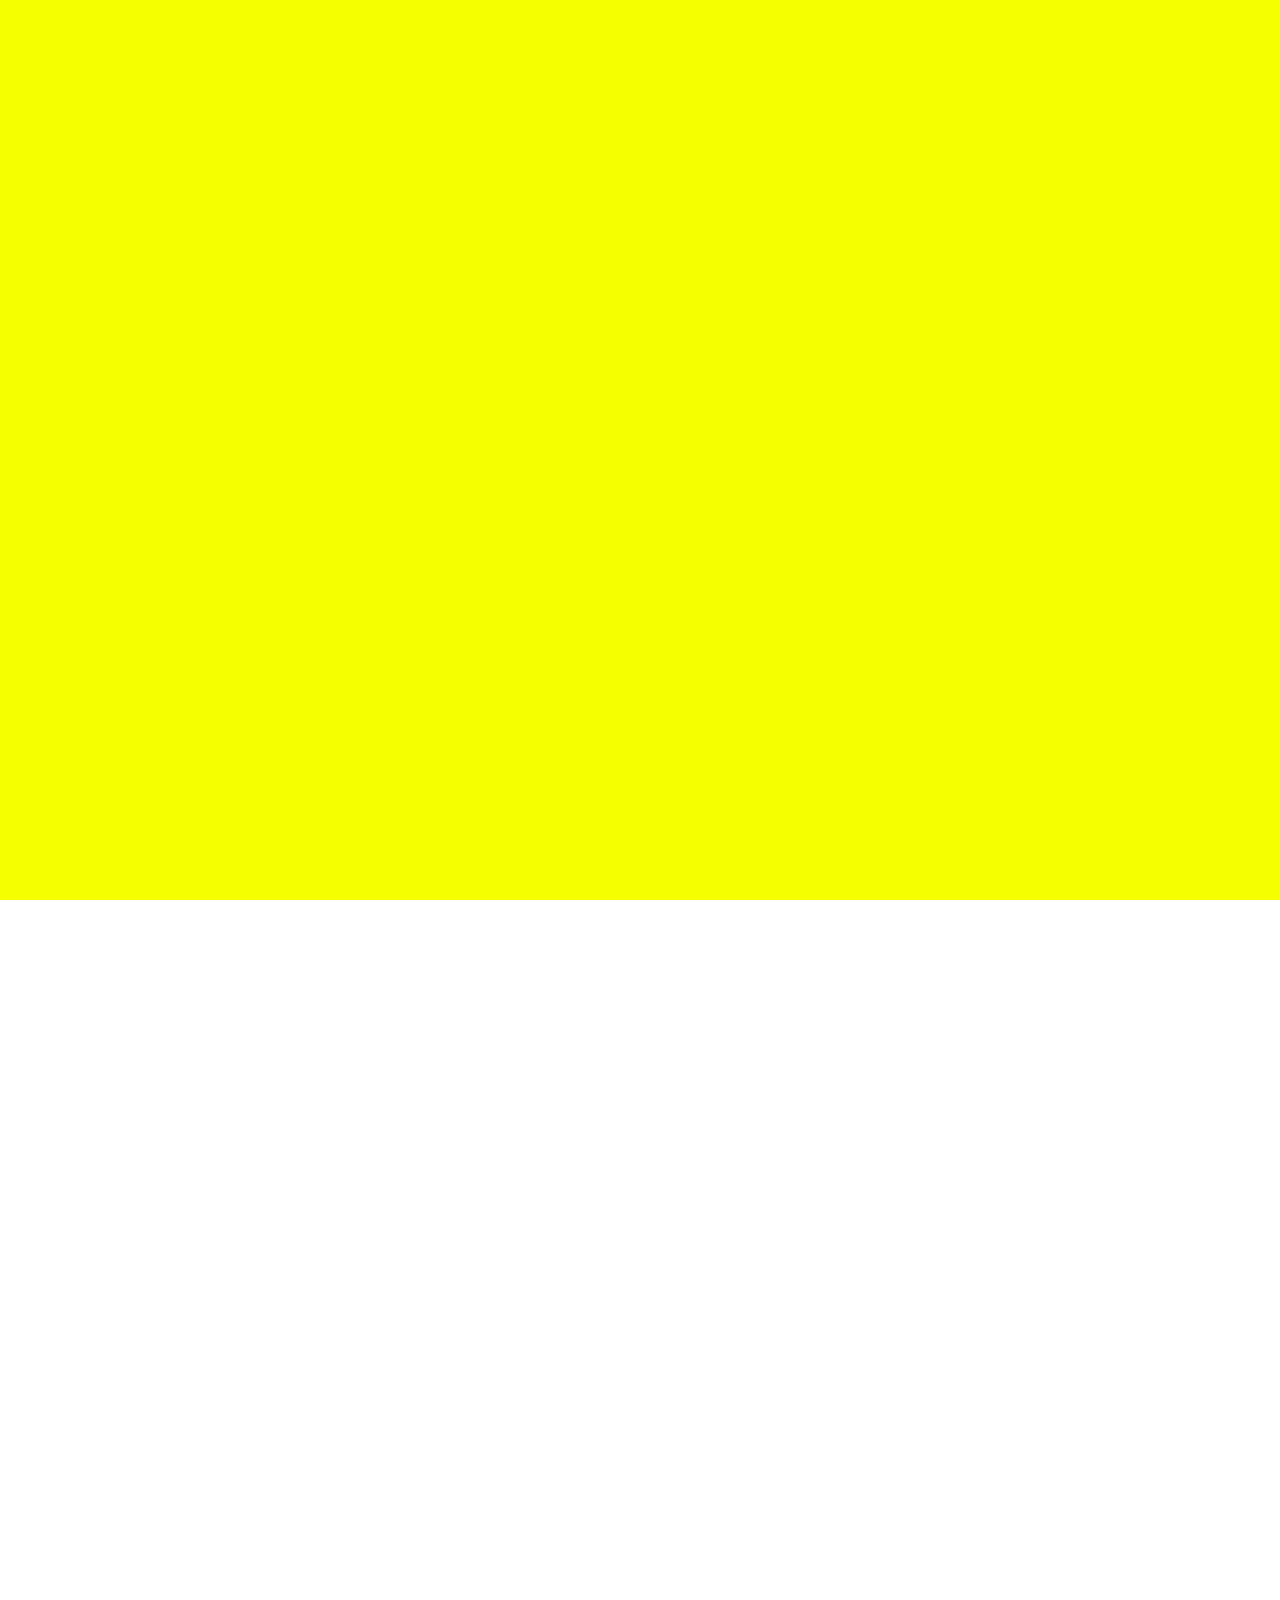
==== commit 7475317d: "fixes" ====
--- a/index.html
+++ b/index.html
@@ -1,7 +1,22 @@
-<!doctype html><html lang="ru"><head><meta charset="utf-8"><meta name="viewport" content="width=device-width,initial-scale=1"><meta name="theme-color" content="#f6ff00"><title>Ярлыки — первое впечатление</title><meta name="description" content="Счёт пополам. Какие ярлыки навесим? История, которая раскрывается при скролле."><link rel="stylesheet" href="style.css?v=21"><link rel="stylesheet" href="catalog.css?v=25"><link rel="preload" href="assets/fonts/SuisseIntl-Regular.otf" as="font" type="font/otf" crossorigin>
-<script>if(/^#cases?$|^#case-[1-6]$/.test(location.hash))location.replace("cases.html"+location.hash);else if(location.hash==="#about")location.replace("about.html");</script><link rel="stylesheet" href="project.css?v=64"></head><body>
+<!doctype html><html lang="ru"><head>
+<!-- Yandex.Metrika counter -->
+<script type="text/javascript">
+    (function(m,e,t,r,i,k,a){
+        m[i]=m[i]||function(){(m[i].a=m[i].a||[]).push(arguments)};
+        m[i].l=1*new Date();
+        for (var j = 0; j < document.scripts.length; j++) {if (document.scripts[j].src === r) { return; }}
+        k=e.createElement(t),a=e.getElementsByTagName(t)[0],k.async=1,k.src=r,a.parentNode.insertBefore(k,a)
+    })(window, document,'script','https://mc.yandex.ru/metrika/tag.js?id=113784473', 'ym');
+
+    ym(113784473, 'init', {ssr:true, webvisor:true, clickmap:true, ecommerce:"dataLayer", referrer: document.referrer, url: location.href, accurateTrackBounce:true, trackLinks:true});
+</script>
+<!-- /Yandex.Metrika counter -->
+<meta charset="utf-8"><meta name="viewport" content="width=device-width,initial-scale=1"><meta name="theme-color" content="#f6ff00"><title>Ярлыки — первое впечатление</title><meta name="description" content="Счёт пополам. Какие ярлыки навесим? История, которая раскрывается при скролле."><link rel="stylesheet" href="style.css?v=21"><link rel="stylesheet" href="catalog.css?v=25"><link rel="preload" href="assets/fonts/SuisseIntl-Regular.otf" as="font" type="font/otf" crossorigin>
+<script>if(/^#cases?$|^#case-[1-6]$/.test(location.hash))location.replace("cases.html"+location.hash);else if(location.hash==="#about")location.replace("about.html");</script><link rel="stylesheet" href="project.css?v=68"><link rel="icon" type="image/x-icon" href="favicon.ico?v=1"></head><body>
+<noscript><div><img src="https://mc.yandex.ru/watch/113784473" style="position:absolute; left:-9999px;" alt="" /></div></noscript>
+
 <main><section id="story" aria-label="История о первом впечатлении"><div class="stage">
 <div class="about screen" id="explanation"><header><nav><a href="cases.html" data-catalog>Кейсы</a><a href="about.html">О проекте</a></nav><a class="logo-home" href="index.html" aria-label="На главную"><img class="logo" src="assets/mascot.svg" alt="Сердце"></a><button class="share">Поделиться историей</button></header><div class="artboard"><div class="about-copy"><h2>Уже всё понятно?</h2><p class="descriptor">Спецпроект о ярлыках в отношениях:<br>как мы делаем выводы и что упускаем</p><ol><li><span>1</span><div><h3>Узнайте ситуацию</h3><p>Не пишет первым, предлагает разделить счёт, не выкладывает общие фото</p></div></li><li><span>2</span><div><h3>Посмотрите глубже</h3><p>Откройте детали каждой истории и проверьте, изменится ли ваше мнение</p></div></li></ol><a class="button" href="cases.html">Смотреть знакомые истории</a></div><div class="instruction" aria-label="Сердечки держат лист бумаги с ярлыками"><div style="inset:4.02% 0 0 3.78%"><img src="assets/7b0a2.svg" alt=""></div><div style="inset:14.25% 23.01% 4.76% 25.79%"><img src="assets/275e6.svg" alt=""></div><div style="inset:19.32% 23.01% 78.98% 75.84%"><img src="assets/e6776.svg" alt=""></div><div style="inset:89.11% 73.2% 9.39% 25.79%"><img src="assets/5a8c9.svg" alt=""></div><div style="inset:91.22% 33.81% 7.47% 65.68%"><img src="assets/b8d10.svg" alt=""></div><div style="inset:63.84% 37.57% 16.86% 29.57%"><img src="assets/ef36b.svg" alt=""></div><div style="inset:44.73% 26.77% 37.58% 47.94%"><img src="assets/b5682.svg" alt=""></div><div style="inset:22.67% 44.22% 56.77% 31.28%"><img src="assets/1a443.svg" alt=""></div><div style="inset:32.05% 31.79% 65.39% 66.65%"><img src="assets/c2673.svg" alt=""></div><div style="inset:25.44% 27.2% 72.56% 71.57%"><img src="assets/e4492.svg" alt=""></div><div style="inset:58.17% 50.09% 39.95% 48.69%"><img src="assets/e5840.svg" alt=""></div><div style="inset:28.57% 29.41% 69.3% 69.32%"><img src="assets/2cd7f.svg" alt=""></div><div style="inset:22.2% 25.02% 75.79% 73.76%"><img src="assets/6f675.svg" alt=""></div><div style="inset:46.43% 53.77% 51.33% 45.2%"><img src="assets/22b3f.svg" alt=""></div><div style="inset:41.39% 38.35% 56.74% 60.49%"><img src="assets/0f939.svg" alt=""></div><div style="inset:80.21% 38.16% 17.49% 60.78%"><img src="assets/86198.svg" alt=""></div><div style="inset:39.05% 57.01% 58.5% 41.87%"><img src="assets/02c9c.svg" alt=""></div><div style="inset:38.68% 36.37% 59.55% 62.52%"><img src="assets/fce56.svg" alt=""></div><div style="inset:86.16% 71.15% 12.01% 27.67%"><img src="assets/a3f76.svg" alt=""></div><div style="inset:83.9% 36.59% 13.92% 62.52%"><img src="assets/5ff57.svg" alt=""></div><div style="inset:63.88% 54.27% 34.34% 44.59%"><img src="assets/9fc2b.svg" alt=""></div><div style="inset:76.77% 39.8% 21.05% 59.23%"><img src="assets/3acbd.svg" alt=""></div><div style="inset:87.54% 34.99% 10.33% 64.08%"><img src="assets/f8cb5.svg" alt=""></div><div style="inset:61.06% 52.19% 37.23% 46.68%"><img src="assets/cc134.svg" alt=""></div><div style="inset:58.36% 48.34% 39.69% 50.64%"><img src="assets/f380e.svg" alt=""></div><div style="inset:35.68% 34.33% 62.42% 64.56%"><img src="assets/a7bbb.svg" alt=""></div><div style="inset:23.81% 63.81% 74.14% 35.16%"><img src="assets/402f9.svg" alt=""></div><div style="inset:42.98% 55.39% 54.92% 43.62%"><img src="assets/146ea.svg" alt=""></div><div style="inset:61.8% 46.82% 36.22% 52.2%"><img src="assets/55c90.svg" alt=""></div><div style="inset:83.58% 69.28% 14.73% 29.73%"><img src="assets/388e6.svg" alt=""></div><div style="inset:49.88% 52.28% 48.13% 46.8%"><img src="assets/b5104.svg" alt=""></div><div style="inset:66.68% 56.41% 31.66% 42.57%"><img src="assets/0a39e.svg" alt=""></div><div style="inset:20.37% 65.46% 77.61% 33.66%"><img src="assets/4e72e.svg" alt=""></div><div style="inset:27.35% 62.36% 70.74% 36.71%"><img src="assets/267bd.svg" alt=""></div><div style="inset:44.2% 40.37% 54.13% 58.67%"><img src="assets/8c803.svg" alt=""></div><div style="inset:5.18% 70.81% 28.19% 4.45%"><img src="assets/3a19d.svg" alt=""></div><div style="inset:23.29% 76.43% 70.82% 21.01%"><img src="assets/b0df2.svg" alt=""></div><div style="inset:26.95% 81.81% 66.93% 15.7%"><img src="assets/346f6.svg" alt=""></div><div style="inset:41.83% 0.68% 1.12% 73.12%"><img src="assets/42d06.svg" alt=""></div><div style="inset:63.96% 13.38% 30.2% 83.93%"><img src="assets/c4c58.svg" alt=""></div><div style="inset:59.79% 18.46% 34.64% 78.81%"><img src="assets/5970c.svg" alt=""></div><div style="inset:83% 26.28% 5.74% 66.39%"><img src="assets/9bbf6.svg" alt=""></div><div style="inset:12.1% 64.65% 80.53% 30.05%"><img src="assets/9ccc6.svg" alt=""></div><div style="inset:65.37% 22.06% 25.84% 75.14%"><img src="assets/076d9.svg" alt=""></div><div style="inset:25.73% 70.8% 70.72% 28.65%"><img src="assets/cbd08.svg" alt=""></div><div style="inset:33.71% 4.28% 57.67% 92.96%"><img src="assets/4f67e.svg" alt=""></div><div style="inset:38.57% 0.16% 55.39% 95.4%"><img src="assets/6e58c.svg" alt=""></div><div style="inset:0 92.46% 91.87% 5.05%"><img src="assets/b3ad0.svg" alt=""></div><div style="inset:4.95% 94.88% 89.46% 1.27%"><img src="assets/75973.svg" alt=""></div><div style="inset:11.93% 96.21% 85.41% 0"><img src="assets/a576d.svg" alt=""></div><span class="itext a">Жмот</span><span class="itext b">Тарелочница</span><span class="itext c">Сыночка-корзиночка</span></div></div></div>
-<div class="intro screen"><header><nav><a href="cases.html" data-catalog>Кейсы</a><a href="about.html">О проекте</a></nav><a class="logo-home" href="index.html" aria-label="На главную"><img class="logo" src="assets/mascot.svg" alt="Сердце"></a><button class="share">Поделиться историей</button></header><div class="artboard"><h1>Счёт пополам.<br>Какие ярлыки навесим?</h1><div class="mobile-scene" aria-hidden="true"><div class="cafe-left"><img src="assets/96ec9.svg" alt=""></div><div class="cafe-right"><img src="assets/06951.svg" alt=""></div><div class="cafe-table"><img src="assets/1d486.svg" alt=""></div></div><div class="scene"><img src="assets/scene.svg" alt="Два сердечка за столом в кафе"></div><div class="labels" aria-label="Поспешные ярлыки"></div></div><div class="yellow-edge"></div><p class="scroll-hint">Листай, чтобы увидеть больше <span>↓</span></p></div>
-<svg class="paper" aria-hidden="true"><defs><linearGradient id="back" gradientUnits="userSpaceOnUse"><stop stop-color="#e5e5e5"/><stop offset=".18" stop-color="#f1f1f1"/><stop offset=".4" stop-color="#ffffff"/><stop offset=".7" stop-color="#fafafa"/><stop offset="1" stop-color="#eeeeee"/></linearGradient><filter id="shadow"><feGaussianBlur stdDeviation="12"/></filter></defs><polygon class="paper-face" fill="#f6ff00"/><path class="fold-shadow" fill="#000" opacity=".06" filter="url(#shadow)"/><path class="fold-back" fill="url(#back)"/></svg><button class="skip" data-end>Пропустить анимацию ↗</button>
-</div></section></main><div class="toast" role="status"></div><script src="app.js?v=41"></script><script src="share.js?v=21"></script><script src="navigation.js?v=64"></script></body></html>
+<div class="intro screen"><header><nav><a href="cases.html" data-catalog>Кейсы</a><a href="about.html">О проекте</a></nav><a class="logo-home" href="index.html" aria-label="На главную"><img class="logo" src="assets/mascot.svg" alt="Сердце"></a><button class="share">Поделиться историей</button></header><div class="artboard"><h1>Счёт пополам.<br>Какие ярлыки навесим?</h1><div class="mobile-scene" aria-hidden="true"><div class="cafe-left"><img src="assets/96ec9.svg" alt=""></div><div class="cafe-right"><img src="assets/06951.svg" alt=""></div><div class="cafe-table"><img src="assets/1d486.svg" alt=""></div></div><div class="scene"><img src="assets/scene.svg" alt="Два сердечка за столом в кафе"></div><div class="labels" aria-label="Поспешные ярлыки"></div></div><div class="yellow-edge"></div></div>
+<svg class="paper" aria-hidden="true"><defs><linearGradient id="back" gradientUnits="userSpaceOnUse"><stop stop-color="#e5e5e5"/><stop offset=".18" stop-color="#f1f1f1"/><stop offset=".4" stop-color="#ffffff"/><stop offset=".7" stop-color="#fafafa"/><stop offset="1" stop-color="#eeeeee"/></linearGradient><filter id="shadow"><feGaussianBlur stdDeviation="12"/></filter></defs><polygon class="paper-face" fill="#f6ff00"/><path class="fold-shadow" fill="#000" opacity=".06" filter="url(#shadow)"/><path class="fold-back" fill="url(#back)"/></svg>
+</div></section></main><div class="toast" role="status"></div><script src="app.js?v=67"></script><script src="share.js?v=21"></script><script src="navigation.js?v=64"></script></body></html>
--- a/project.css
+++ b/project.css
@@ -140,3 +140,19 @@
 
 .menu-cases>p>a{font-size:20px;line-height:26px;color:#444}
 .menu-cases>a{color:#9e9e9e}
+
+/* Follow the visible mobile viewport as browser controls expand or collapse. */
+@media(max-width:1023px){
+ #story .stage{height:100vh;height:var(--intro-viewport-height,100dvh)}
+ #story .skip{display:none}
+ .about-copy>.button{margin-top:20px}
+}
+html.intro-covered,html.intro-covered body{background:#f6ff00}
+
+@media(min-width:1024px){
+ header nav>a{transition:background-color .18s ease}
+ header nav>a:focus-visible{background-color:var(--brand);color:var(--ink)}
+}
+@media(min-width:1024px) and (hover:hover){
+ header nav>a:hover{background-color:var(--brand);color:var(--ink)}
+}
